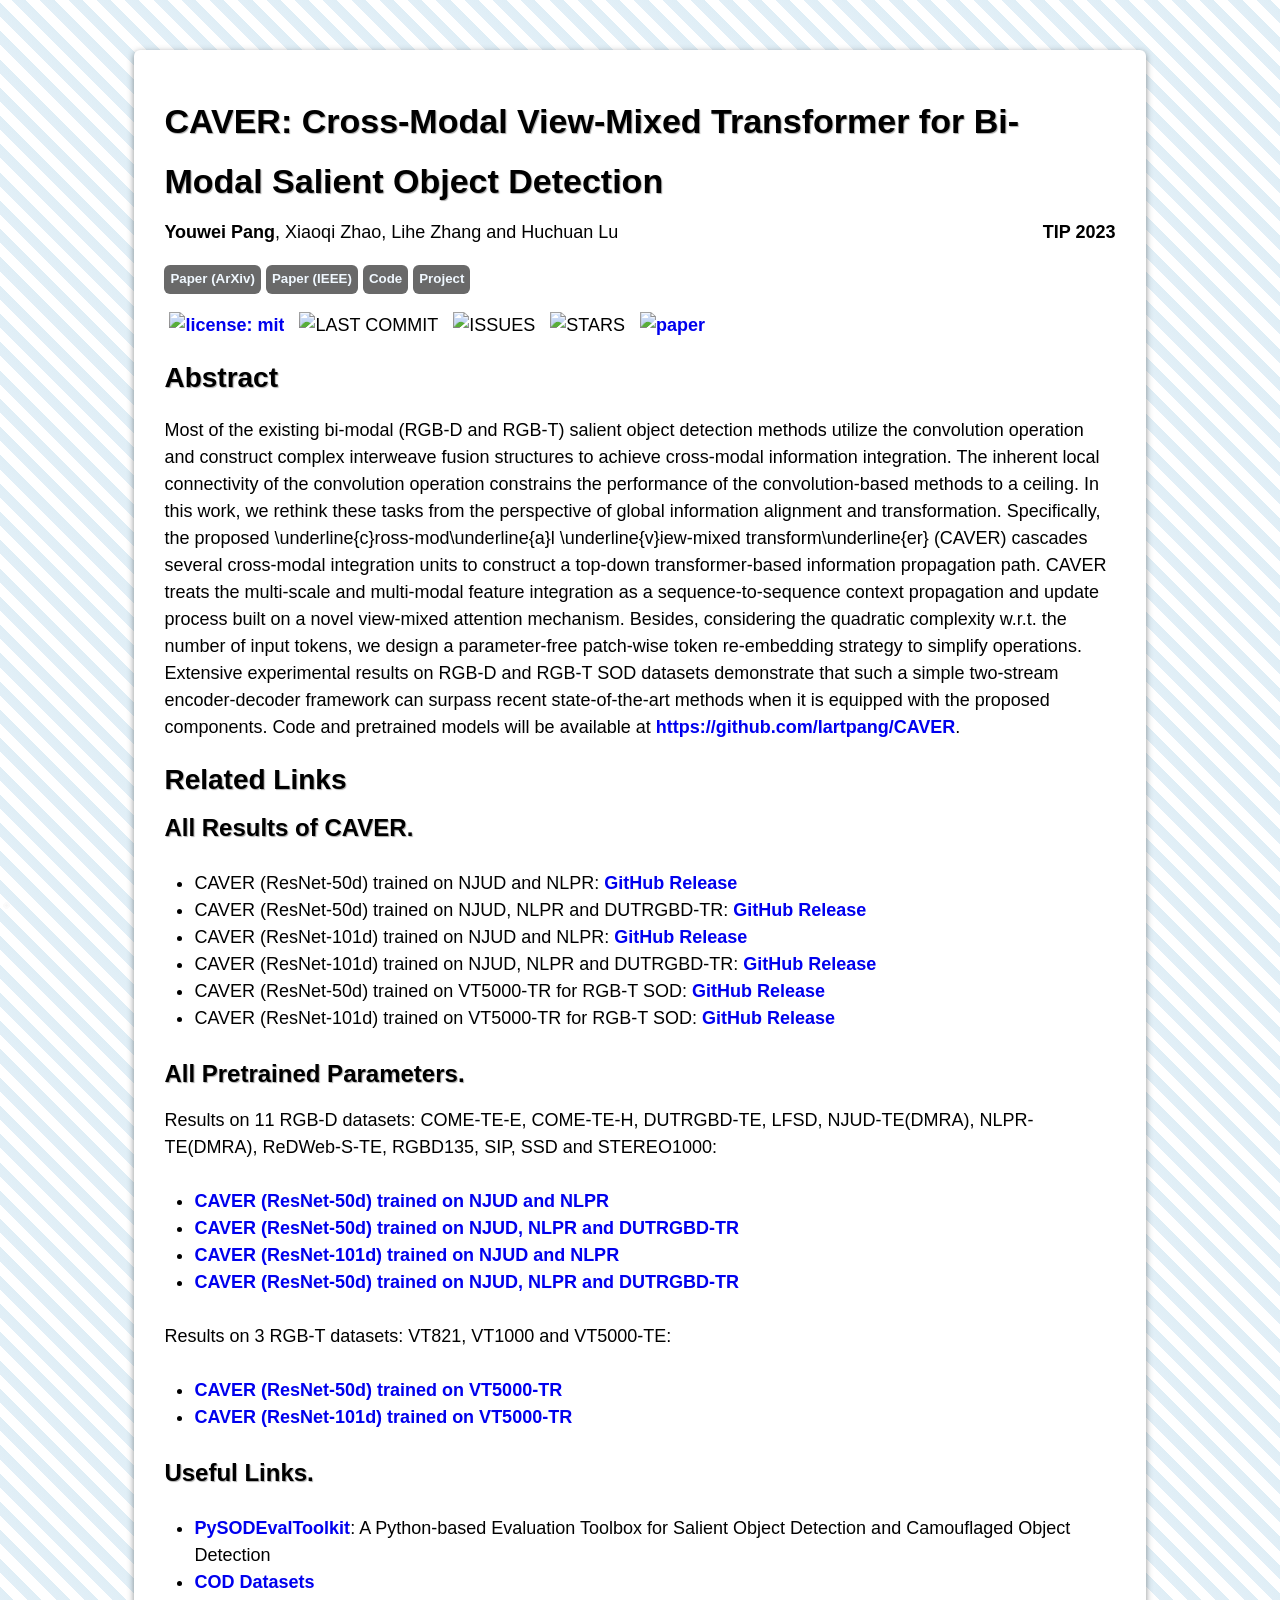
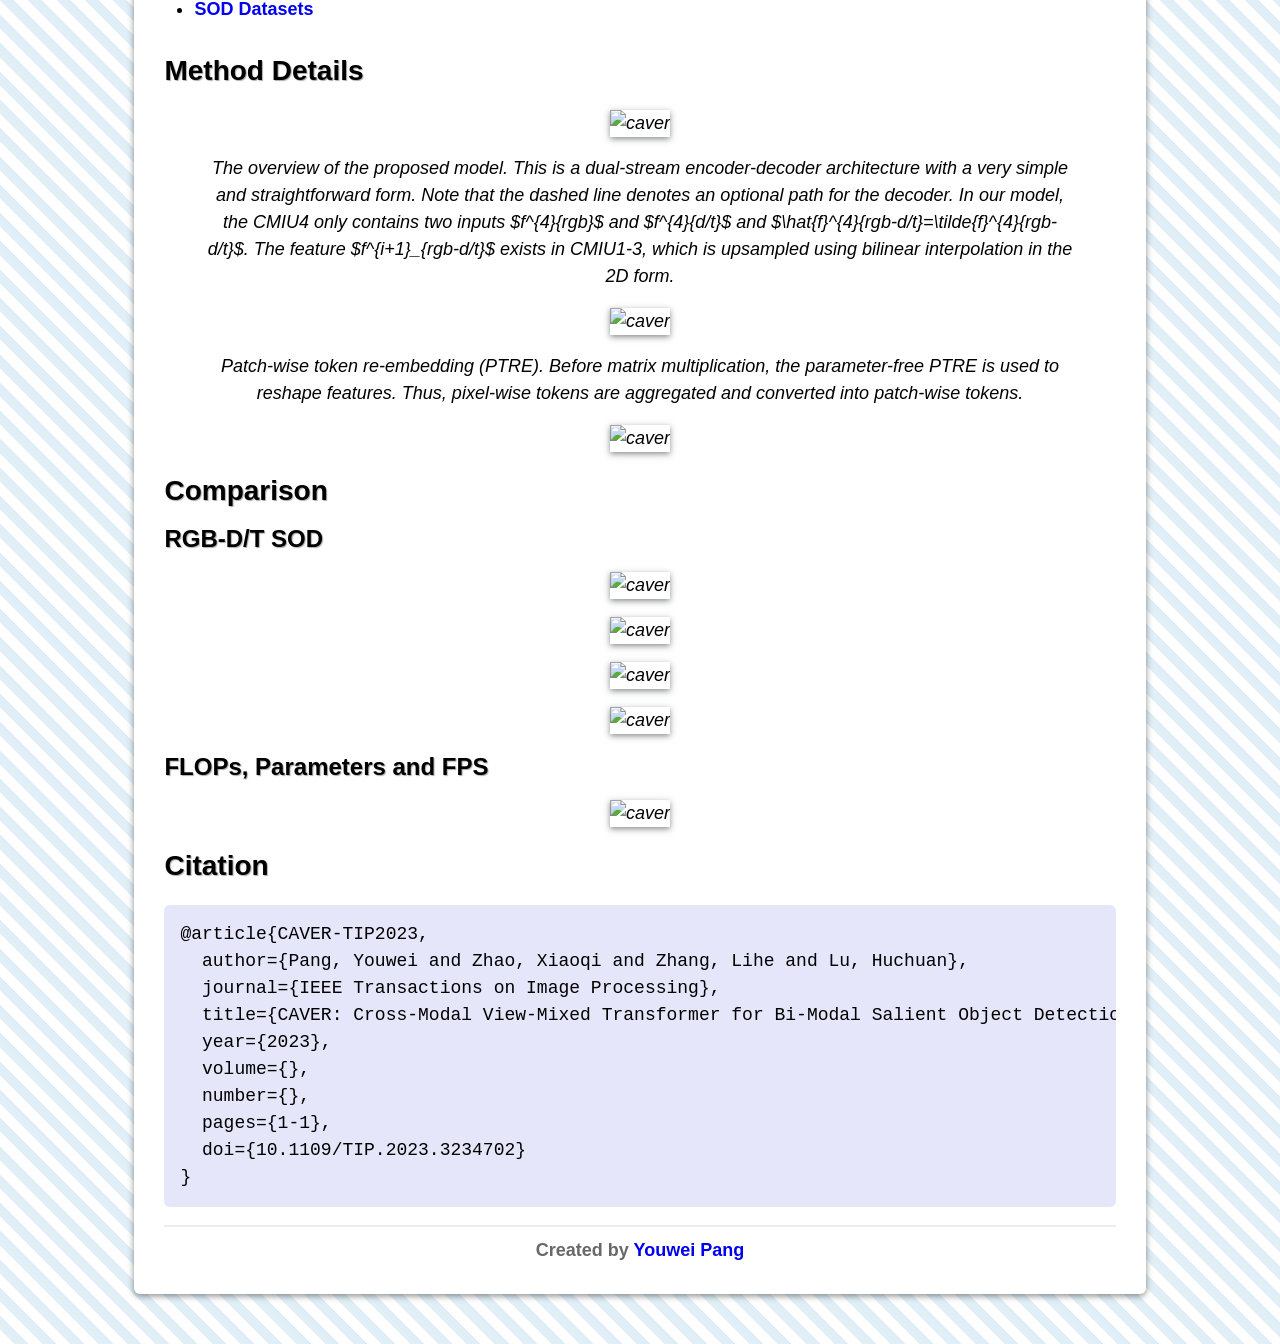
==== docs/caver.html @ b2c8efa7 "添加TIP论文CAVER的信息和页面。" ====
<!DOCTYPE html>
<html lang="en">

<head>
  <meta charset="utf-8">
  <meta http-equiv="X-UA-Compatible" content="IE=edge">
  <meta name="viewport" content="width=device-width, initial-scale=1">
  <meta name="description" content="Homepage">
  <meta name="keywords" content="Homepage">
  <meta name="author" content="Lart Pang">
  <title>Youwei Pang</title>

  <link rel="stylesheet" , type="text/css" href="/assets/css/homepage.css">
  <link rel="apple-touch-icon" href="/apple-touch-icon.png">
  <link rel="icon" href="/favicon.ico">
</head>

<body>
  <div id="main">
    <h1>CAVER: Cross-Modal View-Mixed Transformer for Bi-Modal Salient Object Detection</h1>

    <div id="article-header">
      <p class="paper-author">
        <strong>Youwei Pang</strong>, Xiaoqi Zhao, Lihe Zhang and Huchuan Lu
        <span class="paper-conf">TIP 2023</span>
      </p>

      <p class="paper-link">
        <a href="https://arxiv.org/abs/2112.02363" target="_blank">
          <button class="link-button"><span>Paper (ArXiv)</span></button>
        </a>
        <a href="https://ieeexplore.ieee.org/document/10015667" target="_blank">
          <button class="link-button"><span>Paper (IEEE)</span></button>
        </a>
        <a href="https://github.com/lartpang/CAVER" target="_blank">
          <button class="link-button"><span>Code</span></button>
        </a>
        <a href="/docs/caver.html" target="_blank">
          <button class="link-button"><span>Project</span></button>
        </a>

      <p>
        <a href="https://opensource.org/licenses/MIT" target="_blank"><img src="https://img.shields.io/badge/License-MIT-green.svg" alt="license: mit"></a>
        <img src="https://img.shields.io/github/last-commit/lartpang/CAVER?style=flat-square" alt="LAST COMMIT">
        <img src="https://img.shields.io/github/issues/lartpang/CAVER?style=flat-square" alt="ISSUES">
        <img src="https://img.shields.io/github/stars/lartpang/CAVER?style=flat-square" alt="STARS">
        <a href="https://arxiv.org/abs/2112.02363" target="_blank"><img src="https://img.shields.io/badge/Arxiv-Paper-red?style=flat-square" alt="paper"></a>
      </p>
      </p>

    </div>

    <div id="article-abstract">
      <h2>Abstract</h2>

      <p>
        Most of the existing bi-modal (RGB-D and RGB-T) salient object detection methods utilize the convolution operation and construct complex interweave fusion structures to achieve cross-modal information integration.
        The inherent local connectivity of the convolution operation constrains the performance of the convolution-based methods to a ceiling.
        In this work, we rethink these tasks from the perspective of global information alignment and transformation.
        Specifically, the proposed \underline{c}ross-mod\underline{a}l \underline{v}iew-mixed transform\underline{er} (CAVER) cascades several cross-modal integration units to construct a top-down transformer-based information propagation path.
        CAVER treats the multi-scale and multi-modal feature integration as a sequence-to-sequence context propagation and update process built on a novel view-mixed attention mechanism.
        Besides, considering the quadratic complexity w.r.t. the number of input tokens, we design a parameter-free patch-wise token re-embedding strategy to simplify operations.
        Extensive experimental results on RGB-D and RGB-T SOD datasets demonstrate that such a simple two-stream encoder-decoder framework can surpass recent state-of-the-art methods when it is equipped with the proposed components.
        Code and pretrained models will be available at <a href="https://github.com/lartpang/CAVER" target="_blank">https://github.com/lartpang/CAVER</a>.
      </p>
    </div>

    <div id="related-link">
      <h2>Related Links</h2>

      <h3>All Results of CAVER.</h3>

      <ul>
        <li>CAVER (ResNet-50d) trained on NJUD and NLPR:
          <a href="https://github.com/lartpang/CAVER/releases/download/rgbd-rgbt-models/caver-r50d-rgbd-njudnlpr.pt" target="_blank">GitHub Release</a>
        </li>
        <li>CAVER (ResNet-50d) trained on NJUD, NLPR and DUTRGBD-TR:
          <a href="https://github.com/lartpang/CAVER/releases/download/rgbd-rgbt-models/caver-r50d-rgbd-njudnlprdutrgbd.pt" target="_blank">GitHub Release</a>
        </li>
        <li>CAVER (ResNet-101d) trained on NJUD and NLPR:
          <a href="https://github.com/lartpang/CAVER/releases/download/rgbd-rgbt-models/caver-r101d-rgbd-njudnlpr.pt" target="_blank">GitHub Release</a>
        </li>
        <li>CAVER (ResNet-101d) trained on NJUD, NLPR and DUTRGBD-TR:
          <a href="https://github.com/lartpang/CAVER/releases/download/rgbd-rgbt-models/caver-r101d-rgbd-njudnlprdutrgbd.pt" target="_blank">GitHub Release</a>
        </li>
        <li>CAVER (ResNet-50d) trained on VT5000-TR for RGB-T SOD:
          <a href="https://github.com/lartpang/CAVER/releases/download/rgbd-rgbt-models/caver-r50d-rgbt.pt" target="_blank">GitHub Release</a>
        </li>
        <li>CAVER (ResNet-101d) trained on VT5000-TR for RGB-T SOD:
          <a href="https://github.com/lartpang/CAVER/releases/download/rgbd-rgbt-models/caver-r101d-rgbt.pt" target="_blank">GitHub Release</a>
        </li>
      </ul>

      <h3>All Pretrained Parameters.</h3>

      <p>Results on 11 RGB-D datasets: COME-TE-E, COME-TE-H, DUTRGBD-TE, LFSD, NJUD-TE(DMRA), NLPR-TE(DMRA), ReDWeb-S-TE, RGBD135, SIP, SSD and STEREO1000:</p>
      <ul>
        <li><a href="https://github.com/lartpang/CAVER/releases/download/rgbd-rgbt-results/rgbdsod-caver-r50d-njudnlpr.zip"">CAVER (ResNet-50d) trained on NJUD and NLPR</a></li>
        <li><a href=" https://github.com/lartpang/CAVER/releases/download/rgbd-rgbt-results/rgbdsod-caver-r50d-njudnlprdutrgbd.zip"">CAVER (ResNet-50d) trained on NJUD, NLPR and DUTRGBD-TR</a></li>
        <li><a href="https://github.com/lartpang/CAVER/releases/download/rgbd-rgbt-results/rgbdsod-caver-r101d-njudnlpr.zip"">CAVER (ResNet-101d) trained on NJUD and NLPR</a></li>
        <li><a href=" https://github.com/lartpang/CAVER/releases/download/rgbd-rgbt-results/rgbdsod-caver-r101d-njudnlprdutrgbd.zip"">CAVER (ResNet-50d) trained on NJUD, NLPR and DUTRGBD-TR</a></li>
      </ul>

      <p>Results on 3 RGB-T datasets: VT821, VT1000 and VT5000-TE:</p>
      <ul>
        <li><a href="https://github.com/lartpang/CAVER/releases/download/rgbd-rgbt-results/rgbtsod-caver-r50d.zip"">CAVER (ResNet-50d) trained on VT5000-TR</a></li>
        <li><a href=" https://github.com/lartpang/CAVER/releases/download/rgbd-rgbt-results/rgbtsod-caver-r101d.zip"">CAVER (ResNet-101d) trained on VT5000-TR</a></li>
      </ul>

      <h3>Useful Links.</h3>

      <ul>
        <li><a href="https://github.com/lartpang/PySODEvalToolkit" target="_blank">PySODEvalToolkit</a>: A Python-based Evaluation Toolbox for Salient Object Detection and Camouflaged Object Detection</li>
        <li><a href="https://github.com/lartpang/awesome-segmentation-saliency-dataset#camouflaged-object-detection-cod" target="_blank">COD Datasets</a></li>
        <li><a href="https://github.com/lartpang/awesome-segmentation-saliency-dataset#rgb-saliency" target="_blank">SOD Datasets</a></li>
      </ul>
    </div>

    <div class="details">
      <h2>Method Details</h2>

      <figure>
        <p><img src="https://github.com/lartpang/CAVER/blob/main/assets/net.jpg?raw=true" alt="caver"></p>
        <figcaption>
          The overview of the proposed model. This is a dual-stream encoder-decoder architecture with a very simple and straightforward form. Note that the dashed line denotes an optional path for the decoder. In our model, the CMIU4 only contains two inputs $f^{4}{rgb}$ and $f^{4}{d/t}$ and $\hat{f}^{4}{rgb-d/t}=\tilde{f}^{4}{rgb-d/t}$. The feature $f^{i+1}_{rgb-d/t}$ exists in CMIU1-3, which is upsampled using bilinear interpolation in the 2D form.
        </figcaption>

        <p><img src="https://github.com/lartpang/CAVER/blob/main/assets/ptre.jpg?raw=true" alt="caver"></p>
        <figcaption>
          Patch-wise token re-embedding (PTRE). Before matrix multiplication, the parameter-free PTRE is used to reshape features. Thus, pixel-wise tokens are aggregated and converted into patch-wise tokens.
        </figcaption>

        <p><img src="https://github.com/lartpang/CAVER/blob/main/assets/vma.jpg?raw=true" alt="caver"></p>
      </figure>

      <h2>Comparison</h2>

      <h3>RGB-D/T SOD</h3>
      <figure>
        <p><img src="https://github.com/lartpang/CAVER/blob/main/assets/rgbd-results-0.jpg?raw=true" alt="caver"></p>
        <p><img src="https://github.com/lartpang/CAVER/blob/main/assets/rgbd-results-1.jpg?raw=true" alt="caver"></p>
        <p><img src="https://github.com/lartpang/CAVER/blob/main/assets/rgbt-results.jpg?raw=true" alt="caver"></p>
        <p><img src="https://github.com/lartpang/CAVER/blob/main/assets/prfm.jpg?raw=true" alt="caver"></p>
      </figure>

      <h3>FLOPs, Parameters and FPS</h3>
      <figure>
        <p><img src="https://github.com/lartpang/CAVER/blob/main/assets/flops-params-fps.jpg?raw=true" alt="caver"></p>
      </figure>

    </div>

    <div id="citation">
      <h2>Citation</h2>

      <pre>@article{CAVER-TIP2023,
  author={Pang, Youwei and Zhao, Xiaoqi and Zhang, Lihe and Lu, Huchuan},
  journal={IEEE Transactions on Image Processing},
  title={CAVER: Cross-Modal View-Mixed Transformer for Bi-Modal Salient Object Detection},
  year={2023},
  volume={},
  number={},
  pages={1-1},
  doi={10.1109/TIP.2023.3234702}
}</pre>
    </div>

    <div id="footer">
      <p>
        Created by <a href="https://github.com/lartpang" target="_blank">Youwei Pang</a>
      </p>
    </div>
  </div>
</body>

</html>
---- assets/css/homepage.css ----
html {
    /* 替代盒模型 https://developer.mozilla.org/zh-CN/docs/Learn/CSS/Building_blocks/The_box_model#%E6%9B%BF%E4%BB%A3%EF%BC%88ie%EF%BC%89%E7%9B%92%E6%A8%A1%E5%9E%8B */
    box-sizing: border-box;
}

*,
*::before,
*::after {
    box-sizing: inherit;
}

body {
    color: #000000;
    background-color: #e6e6e6;
    /*repeating-linear-gradient(渐变角度, 颜色 起点位置, 颜色 起止位置......)*/
    background: repeating-linear-gradient(45deg, #fff 0, #fff 10px, rgb(226, 239, 247) 0, rgb(223, 238, 246) 20px);
    font-family: -apple-system, BlinkMacSystemFont, 'Microsoft YaHei', sans-serif;
    font-size: 18px;
    line-height: 1.5em;
    -webkit-font-smoothing: antialiased;
}

#main {
    /* 上边 | 右边 | 下边 | 左边 */
    width: 80%;
    min-width: 600px;
    margin: 50px auto 50px auto;
    padding: 30px 30px 30px 30px;
    color: #000000;
    background-color: #ffffff;
    border-radius: 6px;
    box-shadow: 0 2px 6px rgba(59, 64, 66, 0.603);
}

/* flex: https://www.w3docs.com/snippets/css/how-to-vertically-align-text-next-to-an-image.html#:~:text=Add%20CSS%201%20Put%20the%20display%20property%20and,initial%20main%20size%20of%20your%20image.%20More%20items */
#header {
    display: flex;
    align-items: center;
    justify-content: space-between;
}

#header #avatar {
    height: 320px;
    margin: 0 5px 5px 0 !important;
}

#header #introduction {
    width: 100%;
    /* 上边 | 右边 | 下边 | 左边 */
    margin: 0 0 5px 5px !important;
    /* 上下 左右 */
    padding: 0 20px;
    background-color: whitesmoke;
    border-radius: 6px;
    box-shadow: 0 2px 6px rgba(59, 64, 66, 0.603);
}

h1,
h2,
h3,
h4 {
    font-weight: bold;
    text-shadow: 1px 1px 1px #aaaaaa;
    margin: 12px 0 6px 0 !important;
}

h1 {
    font-size: 34px;
    line-height: 1.75em;
}

h2 {
    font-size: 28px;
    line-height: 1.5em;
}

h3 {
    font-size: 24px;
    line-height: 1.25em;
}

#footer p {
    font-weight: bold;
    text-align: center;
    color: #686868;
    border-top: 2px solid #ededed;
    padding: 10px 0 0 0;
    margin: 10px 0 0 0;
}

ul {
    display: block;
    list-style-type: disc;
    margin-block-start: 1.5em;
    margin-block-end: 1.5em;
    margin-inline-start: 0px;
    margin-inline-end: 0px;
    padding-inline-start: 30px;
}

a {
    font-weight: bold;
    text-decoration-line: none;
}

.link-button {
    color: aliceblue;
    background-color: dimgray;
    border: none;
    border-radius: 6px;
    cursor: pointer;
    line-height: 2em;
    margin: 0 0 0 0;
    /* button 默认不会继承外部的字体，这里手动指定下 */
    font-family: inherit;
}

.link-button::before,
.link-button::after {
    content: '';
    position: absolute;
    width: 1px;
    height: 1px;
    box-shadow:
        -1px -1px 20px 0px rgba(255, 255, 255, 1),
        -4px -4px 5px 0px rgba(255, 255, 255, 1),
        10px 10px 20px 0px rgba(0, 0, 0, .4),
        6px 6px 5px 0px rgba(0, 0, 0, .3);
    transition: all 0.8s ease;
    padding: 0;
}

.link-button::before {
    top: 0;
    right: 0;
}

.link-button::after {
    bottom: 0;
    left: 0;
}

.link-button:hover {
    color: black;
    background: transparent;
}

.link-button:hover::before,
.link-button:hover::after {
    height: 100%;
}

.link-button span {
    width: 100%;
    height: 100%;
    position: relative;
    display: block;
    font-weight: bold;
}

.link-button span::before,
.link-button span::after {
    position: absolute;
    content: '';
    height: 1px;
    width: 0px;
    box-shadow:
        -1px -1px 20px 0px rgba(255, 255, 255, 1),
        -4px -4px 5px 0px rgba(255, 255, 255, 1),
        10px 10px 20px 0px rgba(0, 0, 0, .4),
        6px 6px 5px 0px rgba(0, 0, 0, .3);
    transition: all 0.8s ease;
}

.link-button span::before {
    top: 0;
    left: 0;
}

.link-button span::after {
    bottom: 0;
    right: 0;
}

.link-button span:hover::before,
.link-button span:hover::after {
    width: 100%;
    font-weight: bold;
}

/*
- https://chinese.freecodecamp.org/news/html-center-image-css-align-img-center-example/
- https://www.w3.org/Style/Examples/007/figures.en.html
*/
figure {
    text-align: center;
    font-style: italic;
    text-indent: 0;
}

figure img {
    box-shadow: 0 2px 6px rgba(59, 64, 66, 0.603);
}

img {
    max-width: 100%;
    margin: 0px 5px 0px 5px !important;
}

.paper-title {
    font-size: 20px;
    font-weight: bold;
    margin: 8px 0 0 0 !important;
}

.paper-author {
    margin: 8px 0 0 0 !important;
}

.paper-oral {
    color: deeppink;
}

.paper-conf {
    font-weight: bold;
    float: right;
    _position: relative;
}

pre {
    padding: 16px;
    overflow: auto;
    background-color: lavender;
    border-radius: 6px;
}

table,
th,
td {
    border: 1px solid black;
}

table {
    word-wrap: break-word;
    box-sizing: border-box;
    border-spacing: 0;
    border-collapse: collapse;
    margin-top: 4px 4px 4px 4px;
    border-collapse: collapse;
    width: 100%;
}

th {
    text-align: center;
    vertical-align: middle;
    background-color: gainsboro;
}

td {
    padding: 5px 5px 5px 5px;
    text-align: center;
    vertical-align: middle;
}
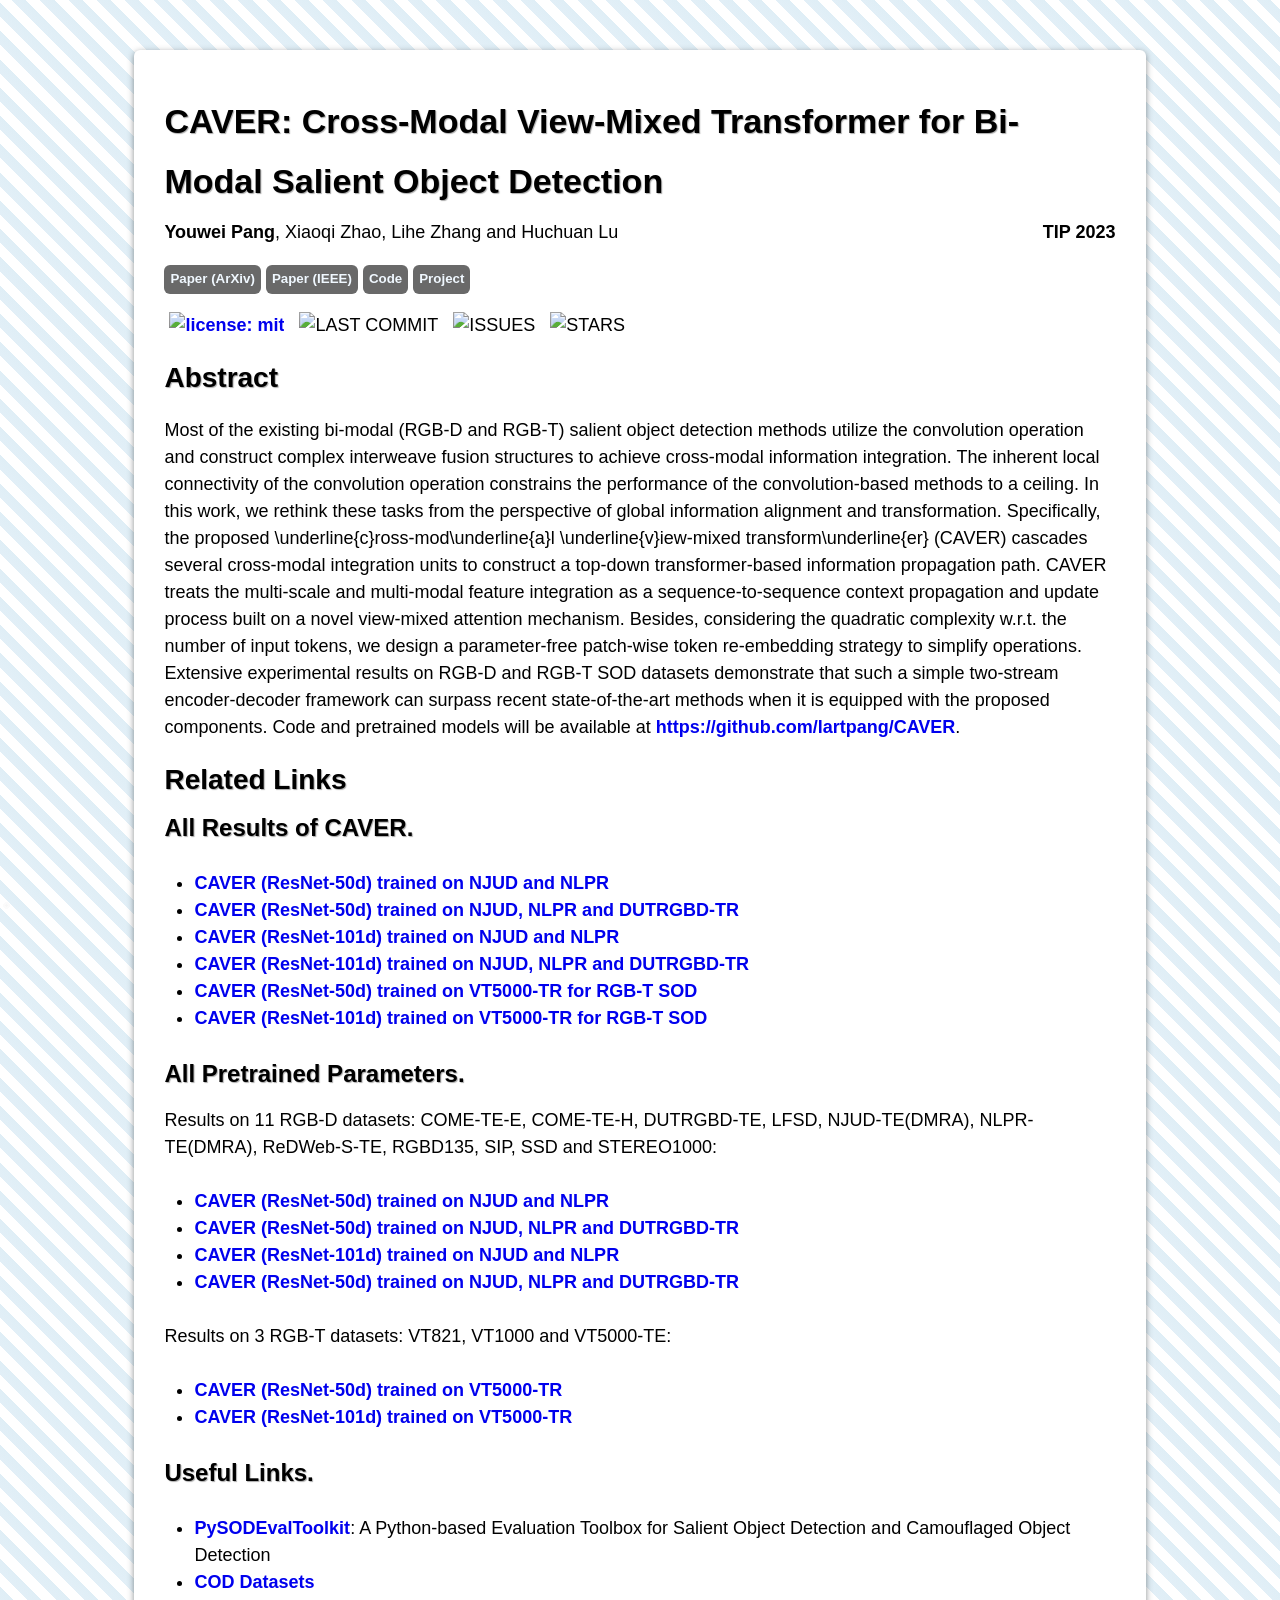
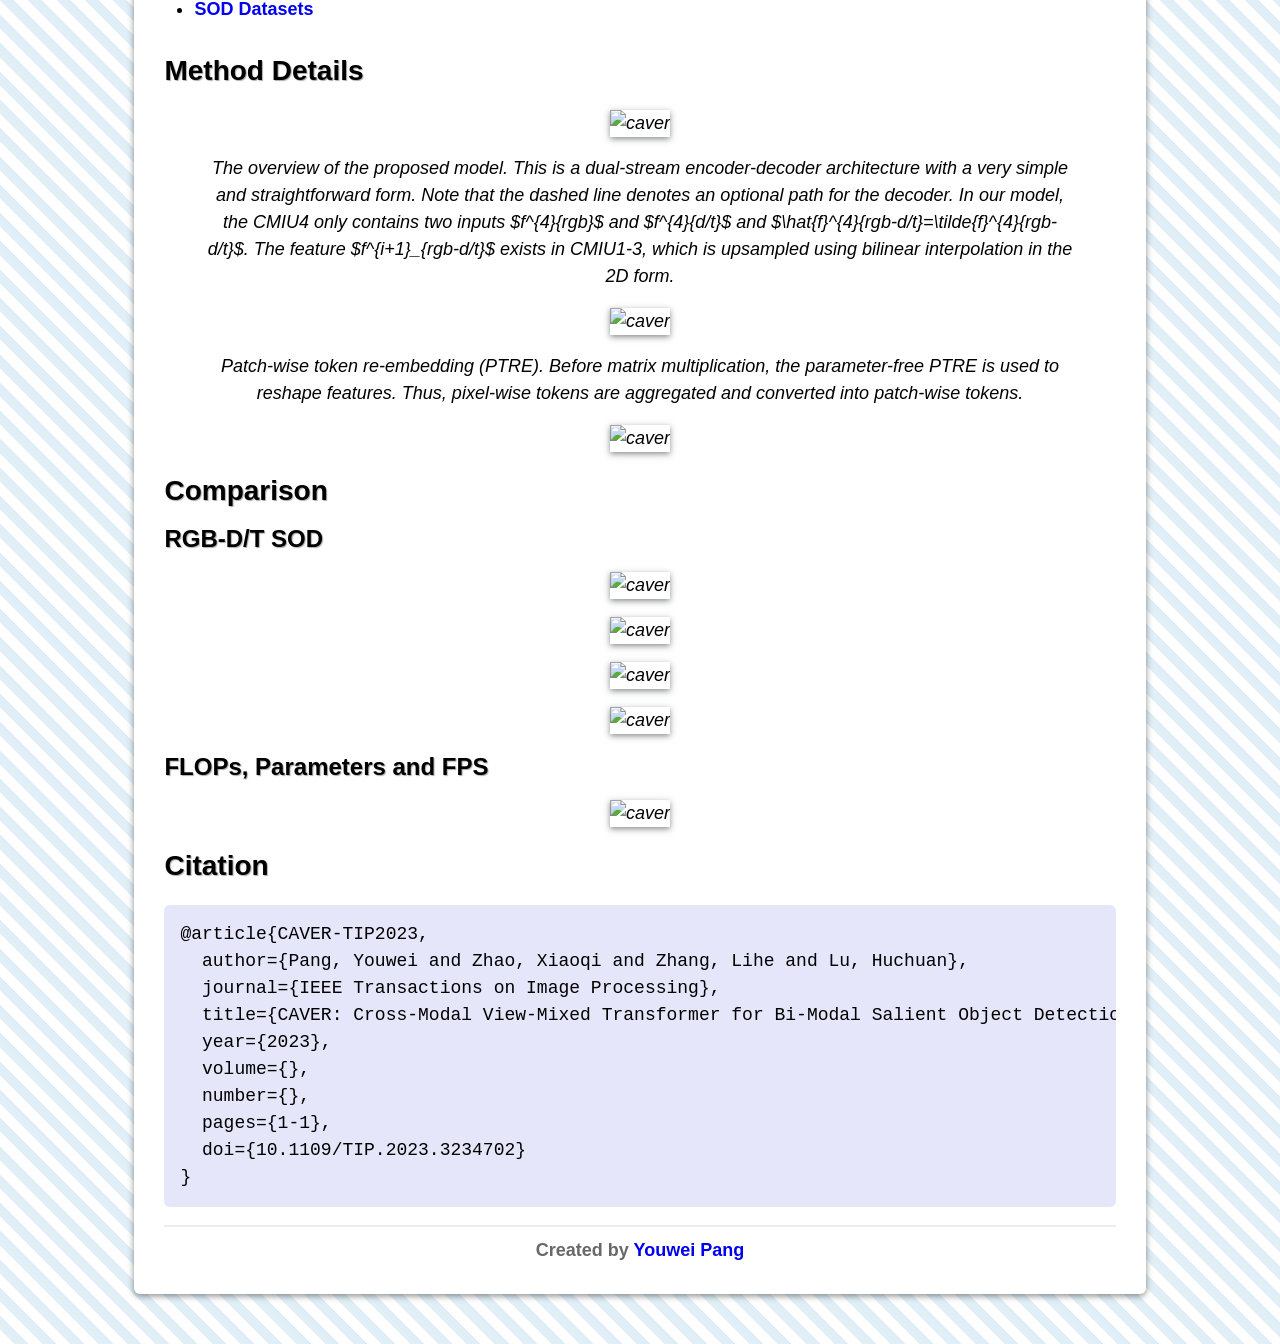
==== commit 4944b0e1: "更新CAVER的项目页面。" ====
--- a/docs/caver.html
+++ b/docs/caver.html
@@ -44,7 +44,6 @@
         <img src="https://img.shields.io/github/last-commit/lartpang/CAVER?style=flat-square" alt="LAST COMMIT">
         <img src="https://img.shields.io/github/issues/lartpang/CAVER?style=flat-square" alt="ISSUES">
         <img src="https://img.shields.io/github/stars/lartpang/CAVER?style=flat-square" alt="STARS">
-        <a href="https://arxiv.org/abs/2112.02363" target="_blank"><img src="https://img.shields.io/badge/Arxiv-Paper-red?style=flat-square" alt="paper"></a>
       </p>
       </p>
 
@@ -71,24 +70,12 @@
       <h3>All Results of CAVER.</h3>
 
       <ul>
-        <li>CAVER (ResNet-50d) trained on NJUD and NLPR:
-          <a href="https://github.com/lartpang/CAVER/releases/download/rgbd-rgbt-models/caver-r50d-rgbd-njudnlpr.pt" target="_blank">GitHub Release</a>
-        </li>
-        <li>CAVER (ResNet-50d) trained on NJUD, NLPR and DUTRGBD-TR:
-          <a href="https://github.com/lartpang/CAVER/releases/download/rgbd-rgbt-models/caver-r50d-rgbd-njudnlprdutrgbd.pt" target="_blank">GitHub Release</a>
-        </li>
-        <li>CAVER (ResNet-101d) trained on NJUD and NLPR:
-          <a href="https://github.com/lartpang/CAVER/releases/download/rgbd-rgbt-models/caver-r101d-rgbd-njudnlpr.pt" target="_blank">GitHub Release</a>
-        </li>
-        <li>CAVER (ResNet-101d) trained on NJUD, NLPR and DUTRGBD-TR:
-          <a href="https://github.com/lartpang/CAVER/releases/download/rgbd-rgbt-models/caver-r101d-rgbd-njudnlprdutrgbd.pt" target="_blank">GitHub Release</a>
-        </li>
-        <li>CAVER (ResNet-50d) trained on VT5000-TR for RGB-T SOD:
-          <a href="https://github.com/lartpang/CAVER/releases/download/rgbd-rgbt-models/caver-r50d-rgbt.pt" target="_blank">GitHub Release</a>
-        </li>
-        <li>CAVER (ResNet-101d) trained on VT5000-TR for RGB-T SOD:
-          <a href="https://github.com/lartpang/CAVER/releases/download/rgbd-rgbt-models/caver-r101d-rgbt.pt" target="_blank">GitHub Release</a>
-        </li>
+        <li><a href="https://github.com/lartpang/CAVER/releases/download/rgbd-rgbt-models/caver-r50d-rgbd-njudnlpr.pt" target="_blank">CAVER (ResNet-50d) trained on NJUD and NLPR</a></li>
+        <li><a href="https://github.com/lartpang/CAVER/releases/download/rgbd-rgbt-models/caver-r50d-rgbd-njudnlprdutrgbd.pt" target="_blank">CAVER (ResNet-50d) trained on NJUD, NLPR and DUTRGBD-TR</a></li>
+        <li><a href="https://github.com/lartpang/CAVER/releases/download/rgbd-rgbt-models/caver-r101d-rgbd-njudnlpr.pt" target="_blank">CAVER (ResNet-101d) trained on NJUD and NLPR</a></li>
+        <li><a href="https://github.com/lartpang/CAVER/releases/download/rgbd-rgbt-models/caver-r101d-rgbd-njudnlprdutrgbd.pt" target="_blank">CAVER (ResNet-101d) trained on NJUD, NLPR and DUTRGBD-TR</a></li>
+        <li><a href="https://github.com/lartpang/CAVER/releases/download/rgbd-rgbt-models/caver-r50d-rgbt.pt" target="_blank">CAVER (ResNet-50d) trained on VT5000-TR for RGB-T SOD</a></li>
+        <li><a href="https://github.com/lartpang/CAVER/releases/download/rgbd-rgbt-models/caver-r101d-rgbt.pt" target="_blank">CAVER (ResNet-101d) trained on VT5000-TR for RGB-T SOD</a></li>
       </ul>
 
       <h3>All Pretrained Parameters.</h3>
@@ -125,7 +112,7 @@
           The overview of the proposed model. This is a dual-stream encoder-decoder architecture with a very simple and straightforward form. Note that the dashed line denotes an optional path for the decoder. In our model, the CMIU4 only contains two inputs $f^{4}{rgb}$ and $f^{4}{d/t}$ and $\hat{f}^{4}{rgb-d/t}=\tilde{f}^{4}{rgb-d/t}$. The feature $f^{i+1}_{rgb-d/t}$ exists in CMIU1-3, which is upsampled using bilinear interpolation in the 2D form.
         </figcaption>
 
-        <p><img src="https://github.com/lartpang/CAVER/blob/main/assets/ptre.jpg?raw=true" alt="caver"></p>
+        <p><img src="https://github.com/lartpang/CAVER/blob/main/assets/ptre.jpg?raw=true" alt="caver" width="50%"></p>
         <figcaption>
           Patch-wise token re-embedding (PTRE). Before matrix multiplication, the parameter-free PTRE is used to reshape features. Thus, pixel-wise tokens are aggregated and converted into patch-wise tokens.
         </figcaption>
@@ -139,13 +126,13 @@
       <figure>
         <p><img src="https://github.com/lartpang/CAVER/blob/main/assets/rgbd-results-0.jpg?raw=true" alt="caver"></p>
         <p><img src="https://github.com/lartpang/CAVER/blob/main/assets/rgbd-results-1.jpg?raw=true" alt="caver"></p>
-        <p><img src="https://github.com/lartpang/CAVER/blob/main/assets/rgbt-results.jpg?raw=true" alt="caver"></p>
+        <p><img src="https://github.com/lartpang/CAVER/blob/main/assets/rgbt-results.jpg?raw=true" alt="caver" width="50%"></p>
         <p><img src="https://github.com/lartpang/CAVER/blob/main/assets/prfm.jpg?raw=true" alt="caver"></p>
       </figure>
 
       <h3>FLOPs, Parameters and FPS</h3>
       <figure>
-        <p><img src="https://github.com/lartpang/CAVER/blob/main/assets/flops-params-fps.jpg?raw=true" alt="caver"></p>
+        <p><img src="https://github.com/lartpang/CAVER/blob/main/assets/flops-params-fps.jpg?raw=true" alt="caver" width="50%"></p>
       </figure>
 
     </div>
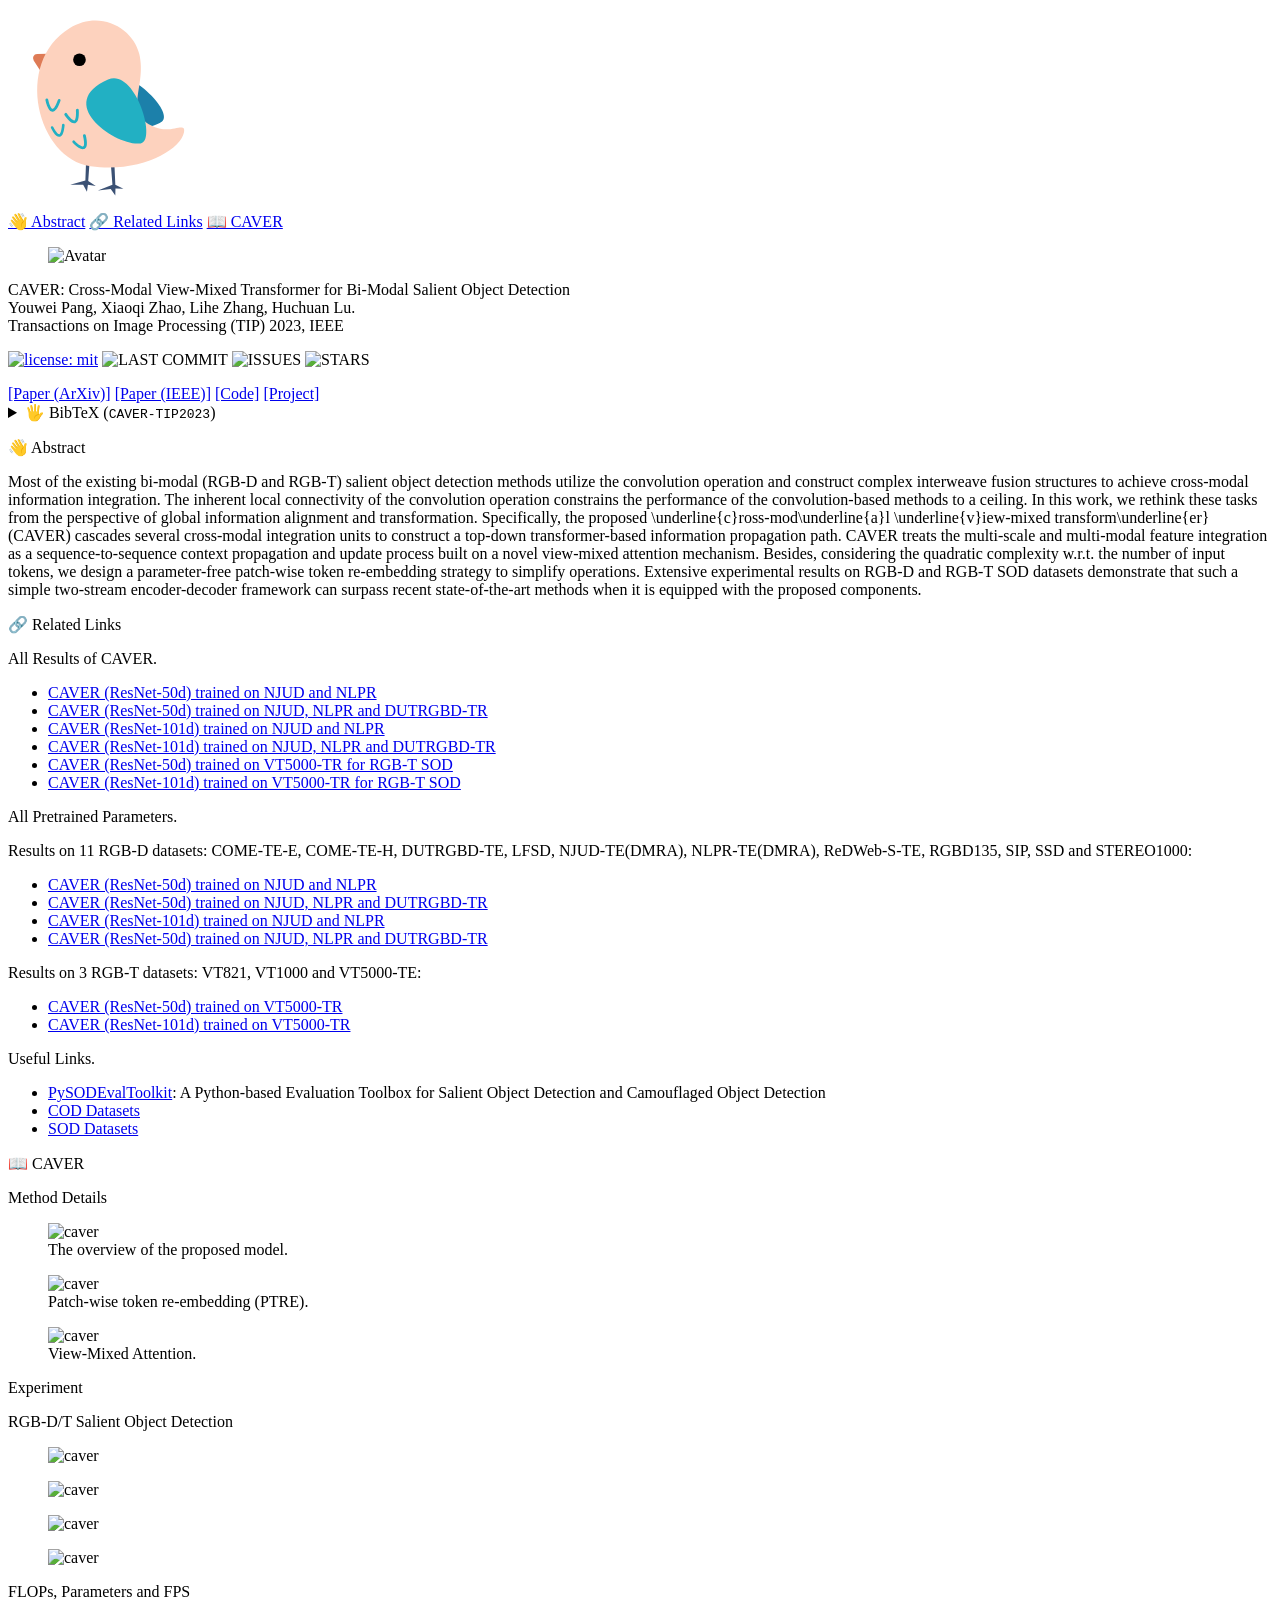
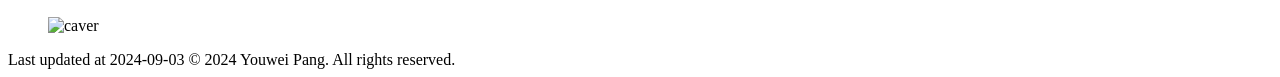
==== commit 4b7462c7: "Update Styles." ====
--- a/docs/caver.html
+++ b/docs/caver.html
@@ -2,145 +2,96 @@
 <html lang="en">
 
 <head>
-  <meta charset="utf-8">
-  <meta http-equiv="X-UA-Compatible" content="IE=edge">
-  <meta name="viewport" content="width=device-width, initial-scale=1">
-  <meta name="description" content="Homepage">
-  <meta name="keywords" content="Homepage">
-  <meta name="author" content="Lart Pang">
-  <title>Youwei Pang</title>
-
-  <link rel="stylesheet" , type="text/css" href="/assets/css/homepage.css">
-  <link rel="apple-touch-icon" href="/apple-touch-icon.png">
-  <link rel="icon" href="/favicon.ico">
+  <meta charset="utf-8" />
+  <meta http-equiv="X-UA-Compatible" content="IE=edge" />
+  <meta name="viewport" content="width=device-width, initial-scale=1" />
+  <meta name="description" content="Homepage" />
+  <meta name="keywords" content="Homepage" />
+  <meta name="author" content="Lart Pang" />
+  <title>CAVER-TIP2023</title>
+
+  <link rel="stylesheet" href="https://cdn.jsdelivr.net/npm/bulma@1.0.1/css/bulma.min.css">
+  <link rel="apple-touch-icon" href="apple-touch-icon.png" />
+  <link rel="icon" href="favicon.ico" />
+  <style>
+    body {
+      font-family: Georgia, serif;
+    }
+  </style>
 </head>
 
 <body>
-  <div id="main">
-    <h1>CAVER: Cross-Modal View-Mixed Transformer for Bi-Modal Salient Object Detection</h1>
-
-    <div id="article-header">
-      <p class="paper-author">
-        <strong>Youwei Pang</strong>, Xiaoqi Zhao, Lihe Zhang and Huchuan Lu
-        <span class="paper-conf">TIP 2023</span>
-      </p>
-
-      <p class="paper-link">
-        <a href="https://arxiv.org/abs/2112.02363" target="_blank">
-          <button class="link-button"><span>Paper (ArXiv)</span></button>
-        </a>
-        <a href="https://ieeexplore.ieee.org/document/10015667" target="_blank">
-          <button class="link-button"><span>Paper (IEEE)</span></button>
-        </a>
-        <a href="https://github.com/lartpang/CAVER" target="_blank">
-          <button class="link-button"><span>Code</span></button>
-        </a>
-        <a href="/docs/caver.html" target="_blank">
-          <button class="link-button"><span>Project</span></button>
-        </a>
-
-      <p>
-        <a href="https://opensource.org/licenses/MIT" target="_blank"><img src="https://img.shields.io/badge/License-MIT-green.svg" alt="license: mit"></a>
-        <img src="https://img.shields.io/github/last-commit/lartpang/CAVER?style=flat-square" alt="LAST COMMIT">
-        <img src="https://img.shields.io/github/issues/lartpang/CAVER?style=flat-square" alt="ISSUES">
-        <img src="https://img.shields.io/github/stars/lartpang/CAVER?style=flat-square" alt="STARS">
-      </p>
-      </p>
-
+  <nav class="navbar is-white" role="navigation" aria-label="main navigation">
+    <div class="navbar-brand">
+      <a class="navbar-item" href="https://lartpang.github.io">
+        <svg t="1723627295537" class="icon" viewBox="0 0 1024 1024" version="1.1" xmlns="http://www.w3.org/2000/svg" p-id="13432" width="200" height="200">
+          <path d="M484.32 375.24C575.25 255.5 857.87 527.6 788.67 581.07c-94.76 73.21-491.01 39.99-304.35-205.83z" fill="#1C80AA" p-id="13433"></path>
+          <path d="M401.03 749.89l-4.85 133.8-77.69 21.37h66.36l19.42 35.27 4.86-35.27 40.46 6.14-38.84-25.89 8.09-114.91-17.81-20.51zM524.36 771.23l10.48 133.48-74.73 30.11 65.92-7.59 23.33 32.82 0.79-35.6 40.89 1.48-41.54-21.28-5.11-115.08-20.03-18.34z" fill="#3B5174" p-id="13434"></path>
+          <path d="M224.73 264.77l-24 50.19a21.7 21.7 0 0 1-37.73 2.5l-31.57-48.27a21.7 21.7 0 0 1 17.41-33.57l55.61-1.92a21.7 21.7 0 0 1 20.28 31.07z" fill="#DE7B56" p-id="13435"></path>
+          <path d="M900.53 638.76c-18.3 86.91-221.86 208.13-478 171.54C150.46 771.44 26 281.88 315 103.56c161.25-99.49 326.71 5 356.8 130.37C713 405.47 583.15 534.58 749.57 609c86.91 38.91 164.43-34.33 150.96 29.76z" fill="#FDD2BE" p-id="13436"></path>
+          <path d="M365.86 264.78m-32.45 0a32.45 32.45 0 1 0 64.9 0 32.45 32.45 0 1 0-64.9 0Z" fill="" p-id="13437"></path>
+          <path d="M512.24 366c137.48-60.86 253.34 314 166.92 327.31C560.81 711.56 230 490.92 512.24 366zM223.3 530c-9.34-2.6-17.2-12.8-23.94-31a195 195 0 0 1-7.64-27 7.28 7.28 0 0 1 14.3-2.79c4.79 24.5 15 46.44 21.91 46.93 1.12 0.08 11.43-0.5 27.23-45.51a7.28 7.28 0 1 1 13.74 4.82c-13.61 38.77-27 56.31-42 55.22a18.18 18.18 0 0 1-3.6-0.67zM340.8 590.36c-9.63 1.14-20.77-5.32-33.92-19.63a195 195 0 0 1-17.32-22.11 7.28 7.28 0 0 1 12.17-8c13.73 20.85 31.53 37.27 38.07 35.12 1.07-0.35 10.38-4.8 7.93-52.44a7.28 7.28 0 1 1 14.55-0.75c2.11 41-3.59 62.33-17.95 67a18.18 18.18 0 0 1-3.53 0.81zM261.5 659.71c-9-0.19-18.35-7.55-28.56-22.35a180.41 180.41 0 0 1-13-22.49 6.74 6.74 0 0 1 12.18-5.77c9.9 20.88 24.1 38.21 30.37 37.08 1-0.18 10.13-3.07 14-47a6.74 6.74 0 1 1 13.43 1.18c-3.34 37.87-11.31 56.66-25.07 59.12a16.82 16.82 0 0 1-3.35 0.23zM389.28 722.29c-9.26 2.85-21.38-1.51-36.89-13.22a195 195 0 0 1-21-18.64 7.28 7.28 0 0 1 10.53-10.06c17.25 18.05 37.7 31 43.75 27.71 1-0.54 9.35-6.59-1.61-53a7.28 7.28 0 1 1 14.17-3.35c9.44 40 7.65 62-5.63 69.16a18.18 18.18 0 0 1-3.32 1.4z" fill="#22B0C3" p-id="13438"></path>
+        </svg>
+      </a>
+
+      <a role="button" class="navbar-burger" aria-label="menu" aria-expanded="false" data-target="navbar_">
+        <span aria-hidden="true"></span>
+        <span aria-hidden="true"></span>
+        <span aria-hidden="true"></span>
+      </a>
     </div>
 
-    <div id="article-abstract">
-      <h2>Abstract</h2>
-
-      <p>
-        Most of the existing bi-modal (RGB-D and RGB-T) salient object detection methods utilize the convolution operation and construct complex interweave fusion structures to achieve cross-modal information integration.
-        The inherent local connectivity of the convolution operation constrains the performance of the convolution-based methods to a ceiling.
-        In this work, we rethink these tasks from the perspective of global information alignment and transformation.
-        Specifically, the proposed \underline{c}ross-mod\underline{a}l \underline{v}iew-mixed transform\underline{er} (CAVER) cascades several cross-modal integration units to construct a top-down transformer-based information propagation path.
-        CAVER treats the multi-scale and multi-modal feature integration as a sequence-to-sequence context propagation and update process built on a novel view-mixed attention mechanism.
-        Besides, considering the quadratic complexity w.r.t. the number of input tokens, we design a parameter-free patch-wise token re-embedding strategy to simplify operations.
-        Extensive experimental results on RGB-D and RGB-T SOD datasets demonstrate that such a simple two-stream encoder-decoder framework can surpass recent state-of-the-art methods when it is equipped with the proposed components.
-        Code and pretrained models will be available at <a href="https://github.com/lartpang/CAVER" target="_blank">https://github.com/lartpang/CAVER</a>.
-      </p>
+    <div id="navbar_" class="navbar-menu">
+      <div class="navbar-start">
+        <a class="navbar-item" href="#abstract">👋 Abstract</a>
+        <a class="navbar-item" href="#links">🔗 Related Links</a>
+        <a class="navbar-item" href="#method">📖 CAVER</a>
+      </div>
+
     </div>
-
-    <div id="related-link">
-      <h2>Related Links</h2>
-
-      <h3>All Results of CAVER.</h3>
-
-      <ul>
-        <li><a href="https://github.com/lartpang/CAVER/releases/download/rgbd-rgbt-models/caver-r50d-rgbd-njudnlpr.pt" target="_blank">CAVER (ResNet-50d) trained on NJUD and NLPR</a></li>
-        <li><a href="https://github.com/lartpang/CAVER/releases/download/rgbd-rgbt-models/caver-r50d-rgbd-njudnlprdutrgbd.pt" target="_blank">CAVER (ResNet-50d) trained on NJUD, NLPR and DUTRGBD-TR</a></li>
-        <li><a href="https://github.com/lartpang/CAVER/releases/download/rgbd-rgbt-models/caver-r101d-rgbd-njudnlpr.pt" target="_blank">CAVER (ResNet-101d) trained on NJUD and NLPR</a></li>
-        <li><a href="https://github.com/lartpang/CAVER/releases/download/rgbd-rgbt-models/caver-r101d-rgbd-njudnlprdutrgbd.pt" target="_blank">CAVER (ResNet-101d) trained on NJUD, NLPR and DUTRGBD-TR</a></li>
-        <li><a href="https://github.com/lartpang/CAVER/releases/download/rgbd-rgbt-models/caver-r50d-rgbt.pt" target="_blank">CAVER (ResNet-50d) trained on VT5000-TR for RGB-T SOD</a></li>
-        <li><a href="https://github.com/lartpang/CAVER/releases/download/rgbd-rgbt-models/caver-r101d-rgbt.pt" target="_blank">CAVER (ResNet-101d) trained on VT5000-TR for RGB-T SOD</a></li>
-      </ul>
-
-      <h3>All Pretrained Parameters.</h3>
-
-      <p>Results on 11 RGB-D datasets: COME-TE-E, COME-TE-H, DUTRGBD-TE, LFSD, NJUD-TE(DMRA), NLPR-TE(DMRA), ReDWeb-S-TE, RGBD135, SIP, SSD and STEREO1000:</p>
-      <ul>
-        <li><a href="https://github.com/lartpang/CAVER/releases/download/rgbd-rgbt-results/rgbdsod-caver-r50d-njudnlpr.zip"">CAVER (ResNet-50d) trained on NJUD and NLPR</a></li>
-        <li><a href=" https://github.com/lartpang/CAVER/releases/download/rgbd-rgbt-results/rgbdsod-caver-r50d-njudnlprdutrgbd.zip"">CAVER (ResNet-50d) trained on NJUD, NLPR and DUTRGBD-TR</a></li>
-        <li><a href="https://github.com/lartpang/CAVER/releases/download/rgbd-rgbt-results/rgbdsod-caver-r101d-njudnlpr.zip"">CAVER (ResNet-101d) trained on NJUD and NLPR</a></li>
-        <li><a href=" https://github.com/lartpang/CAVER/releases/download/rgbd-rgbt-results/rgbdsod-caver-r101d-njudnlprdutrgbd.zip"">CAVER (ResNet-50d) trained on NJUD, NLPR and DUTRGBD-TR</a></li>
-      </ul>
-
-      <p>Results on 3 RGB-T datasets: VT821, VT1000 and VT5000-TE:</p>
-      <ul>
-        <li><a href="https://github.com/lartpang/CAVER/releases/download/rgbd-rgbt-results/rgbtsod-caver-r50d.zip"">CAVER (ResNet-50d) trained on VT5000-TR</a></li>
-        <li><a href=" https://github.com/lartpang/CAVER/releases/download/rgbd-rgbt-results/rgbtsod-caver-r101d.zip"">CAVER (ResNet-101d) trained on VT5000-TR</a></li>
-      </ul>
-
-      <h3>Useful Links.</h3>
-
-      <ul>
-        <li><a href="https://github.com/lartpang/PySODEvalToolkit" target="_blank">PySODEvalToolkit</a>: A Python-based Evaluation Toolbox for Salient Object Detection and Camouflaged Object Detection</li>
-        <li><a href="https://github.com/lartpang/awesome-segmentation-saliency-dataset#camouflaged-object-detection-cod" target="_blank">COD Datasets</a></li>
-        <li><a href="https://github.com/lartpang/awesome-segmentation-saliency-dataset#rgb-saliency" target="_blank">SOD Datasets</a></li>
-      </ul>
-    </div>
-
-    <div class="details">
-      <h2>Method Details</h2>
-
-      <figure>
-        <p><img src="https://github.com/lartpang/CAVER/blob/main/assets/net.jpg?raw=true" alt="caver"></p>
-        <figcaption>
-          The overview of the proposed model. This is a dual-stream encoder-decoder architecture with a very simple and straightforward form. Note that the dashed line denotes an optional path for the decoder. In our model, the CMIU4 only contains two inputs $f^{4}{rgb}$ and $f^{4}{d/t}$ and $\hat{f}^{4}{rgb-d/t}=\tilde{f}^{4}{rgb-d/t}$. The feature $f^{i+1}_{rgb-d/t}$ exists in CMIU1-3, which is upsampled using bilinear interpolation in the 2D form.
-        </figcaption>
-
-        <p><img src="https://github.com/lartpang/CAVER/blob/main/assets/ptre.jpg?raw=true" alt="caver" width="50%"></p>
-        <figcaption>
-          Patch-wise token re-embedding (PTRE). Before matrix multiplication, the parameter-free PTRE is used to reshape features. Thus, pixel-wise tokens are aggregated and converted into patch-wise tokens.
-        </figcaption>
-
-        <p><img src="https://github.com/lartpang/CAVER/blob/main/assets/vma.jpg?raw=true" alt="caver"></p>
-      </figure>
-
-      <h2>Comparison</h2>
-
-      <h3>RGB-D/T SOD</h3>
-      <figure>
-        <p><img src="https://github.com/lartpang/CAVER/blob/main/assets/rgbd-results-0.jpg?raw=true" alt="caver"></p>
-        <p><img src="https://github.com/lartpang/CAVER/blob/main/assets/rgbd-results-1.jpg?raw=true" alt="caver"></p>
-        <p><img src="https://github.com/lartpang/CAVER/blob/main/assets/rgbt-results.jpg?raw=true" alt="caver" width="50%"></p>
-        <p><img src="https://github.com/lartpang/CAVER/blob/main/assets/prfm.jpg?raw=true" alt="caver"></p>
-      </figure>
-
-      <h3>FLOPs, Parameters and FPS</h3>
-      <figure>
-        <p><img src="https://github.com/lartpang/CAVER/blob/main/assets/flops-params-fps.jpg?raw=true" alt="caver" width="50%"></p>
-      </figure>
-
-    </div>
-
-    <div id="citation">
-      <h2>Citation</h2>
-
-      <pre>@article{CAVER-TIP2023,
+  </nav>
+
+  <section class="section has-background-white-ter">
+    <div class="container">
+      <div class="columns">
+
+        <div class="column">
+
+          <div class="card" id="banner">
+            <div class="card-image">
+              <figure class="image is-3by1">
+                <img src="https://github.com/lartpang/CAVER/blob/main/assets/net.jpg?raw=true" alt="Avatar" />
+              </figure>
+            </div>
+
+            <div class="card-content">
+              <div class="media">
+                <div class="media-content">
+                  <div class="has-text-centered">
+                    <span class="title is-4">CAVER: Cross-Modal View-Mixed Transformer for Bi-Modal Salient Object Detection</span>
+                    <br />
+                    <span class="paper-author"><span class="author-me">Youwei Pang</span>, Xiaoqi Zhao, Lihe Zhang, Huchuan Lu</span>.
+                    <br />
+                    <span class="paper-conf">Transactions on Image Processing (TIP) 2023, IEEE</span>
+
+                    <p>
+                      <a href="https://opensource.org/licenses/MIT" target="_blank"><img src="https://img.shields.io/badge/License-MIT-green.svg" alt="license: mit"></a>
+                      <img src="https://img.shields.io/github/last-commit/lartpang/CAVER?style=flat-square" alt="LAST COMMIT">
+                      <img src="https://img.shields.io/github/issues/lartpang/CAVER?style=flat-square" alt="ISSUES">
+                      <img src="https://img.shields.io/github/stars/lartpang/CAVER?style=flat-square" alt="STARS">
+                    </p>
+                  </div>
+
+                  <div class="tags has-text-weight-bold is-centered">
+                    <span class="tag-link"><a href="https://arxiv.org/abs/2112.02363" target="_blank">[Paper (ArXiv)]</a></span>
+                    <span class="tag-link"><a href="https://ieeexplore.ieee.org/document/10015667" target="_blank">[Paper (IEEE)]</a></span>
+                    <span class="tag-link"><a href="https://github.com/lartpang/CAVER" target="_blank">[Code]</a></span>
+                    <span class="tag-link"><a href="/docs/caver.html" target="_blank">[Project]</a></span>
+                  </div>
+
+                  <details>
+                    <summary>🖐️ BibTeX (<code>CAVER-TIP2023</code>)</summary>
+                    <pre>@article{CAVER-TIP2023,
   author={Pang, Youwei and Zhao, Xiaoqi and Zhang, Lihe and Lu, Huchuan},
   journal={IEEE Transactions on Image Processing},
   title={CAVER: Cross-Modal View-Mixed Transformer for Bi-Modal Salient Object Detection},
@@ -150,14 +101,215 @@
   pages={1-1},
   doi={10.1109/TIP.2023.3234702}
 }</pre>
+                  </details>
+                </div>
+              </div>
+            </div>
+          </div>
+
+          <div class="box" id="abstract">
+            <p class="title is-4">👋 Abstract</p>
+
+            <p>
+              Most of the existing bi-modal (RGB-D and RGB-T) salient object detection methods utilize the convolution operation and construct complex interweave fusion structures to achieve cross-modal information integration.
+              The inherent local connectivity of the convolution operation constrains the performance of the convolution-based methods to a ceiling.
+              In this work, we rethink these tasks from the perspective of global information alignment and transformation.
+              Specifically, the proposed \underline{c}ross-mod\underline{a}l \underline{v}iew-mixed transform\underline{er} (CAVER) cascades several cross-modal integration units to construct a top-down transformer-based information propagation path.
+              CAVER treats the multi-scale and multi-modal feature integration as a sequence-to-sequence context propagation and update process built on a novel view-mixed attention mechanism.
+              Besides, considering the quadratic complexity w.r.t. the number of input tokens, we design a parameter-free patch-wise token re-embedding strategy to simplify operations.
+              Extensive experimental results on RGB-D and RGB-T SOD datasets demonstrate that such a simple two-stream encoder-decoder framework can surpass recent state-of-the-art methods when it is equipped with the proposed components.
+            </p>
+          </div>
+
+          <div class="box" id="links">
+            <p class="title is-4">🔗 Related Links</p>
+
+            <div class="block">
+              <p class="subtitle is-5">All Results of CAVER.</p>
+              <div class="content">
+                <ul>
+                  <li><a href="https://github.com/lartpang/CAVER/releases/download/rgbd-rgbt-models/caver-r50d-rgbd-njudnlpr.pt" target="_blank">CAVER (ResNet-50d) trained on NJUD and NLPR</a></li>
+                  <li><a href="https://github.com/lartpang/CAVER/releases/download/rgbd-rgbt-models/caver-r50d-rgbd-njudnlprdutrgbd.pt" target="_blank">CAVER (ResNet-50d) trained on NJUD, NLPR and DUTRGBD-TR</a></li>
+                  <li><a href="https://github.com/lartpang/CAVER/releases/download/rgbd-rgbt-models/caver-r101d-rgbd-njudnlpr.pt" target="_blank">CAVER (ResNet-101d) trained on NJUD and NLPR</a></li>
+                  <li><a href="https://github.com/lartpang/CAVER/releases/download/rgbd-rgbt-models/caver-r101d-rgbd-njudnlprdutrgbd.pt" target="_blank">CAVER (ResNet-101d) trained on NJUD, NLPR and DUTRGBD-TR</a></li>
+                  <li><a href="https://github.com/lartpang/CAVER/releases/download/rgbd-rgbt-models/caver-r50d-rgbt.pt" target="_blank">CAVER (ResNet-50d) trained on VT5000-TR for RGB-T SOD</a></li>
+                  <li><a href="https://github.com/lartpang/CAVER/releases/download/rgbd-rgbt-models/caver-r101d-rgbt.pt" target="_blank">CAVER (ResNet-101d) trained on VT5000-TR for RGB-T SOD</a></li>
+                </ul>
+              </div>
+
+              <p class="subtitle is-5">All Pretrained Parameters.</p>
+              <div class="content">
+                <p>Results on 11 RGB-D datasets: COME-TE-E, COME-TE-H, DUTRGBD-TE, LFSD, NJUD-TE(DMRA), NLPR-TE(DMRA), ReDWeb-S-TE, RGBD135, SIP, SSD and STEREO1000:</p>
+                <ul>
+                  <li><a href="https://github.com/lartpang/CAVER/releases/download/rgbd-rgbt-results/rgbdsod-caver-r50d-njudnlpr.zip"">CAVER (ResNet-50d) trained on NJUD and NLPR</a></li>
+                  <li><a href=" https://github.com/lartpang/CAVER/releases/download/rgbd-rgbt-results/rgbdsod-caver-r50d-njudnlprdutrgbd.zip"">CAVER (ResNet-50d) trained on NJUD, NLPR and DUTRGBD-TR</a></li>
+                  <li><a href="https://github.com/lartpang/CAVER/releases/download/rgbd-rgbt-results/rgbdsod-caver-r101d-njudnlpr.zip"">CAVER (ResNet-101d) trained on NJUD and NLPR</a></li>
+                  <li><a href=" https://github.com/lartpang/CAVER/releases/download/rgbd-rgbt-results/rgbdsod-caver-r101d-njudnlprdutrgbd.zip"">CAVER (ResNet-50d) trained on NJUD, NLPR and DUTRGBD-TR</a></li>
+                </ul>
+
+                <p>Results on 3 RGB-T datasets: VT821, VT1000 and VT5000-TE:</p>
+                <ul>
+                  <li><a href="https://github.com/lartpang/CAVER/releases/download/rgbd-rgbt-results/rgbtsod-caver-r50d.zip"">CAVER (ResNet-50d) trained on VT5000-TR</a></li>
+                  <li><a href=" https://github.com/lartpang/CAVER/releases/download/rgbd-rgbt-results/rgbtsod-caver-r101d.zip"">CAVER (ResNet-101d) trained on VT5000-TR</a></li>
+                </ul>
+              </div>
+
+              <p class="subtitle is-5">Useful Links.</p>
+              <div class="content">
+                <ul>
+                  <li><a href="https://github.com/lartpang/PySODEvalToolkit" target="_blank">PySODEvalToolkit</a>: A Python-based Evaluation Toolbox for Salient Object Detection and Camouflaged Object Detection</li>
+                  <li><a href="https://github.com/lartpang/awesome-segmentation-saliency-dataset#camouflaged-object-detection-cod" target="_blank">COD Datasets</a></li>
+                  <li><a href="https://github.com/lartpang/awesome-segmentation-saliency-dataset#rgb-saliency" target="_blank">SOD Datasets</a></li>
+                </ul>
+              </div>
+            </div>
+          </div>
+
+          <div class="box" id="method">
+            <p class="title is-4">📖 CAVER</p>
+
+            <div class="block" id="model">
+              <p class="subtitle is-5">Method Details</p>
+
+              <div class="columns is-centered">
+                <div class="column is-three-quarters">
+                  <figure class="image">
+                    <img src="https://github.com/lartpang/CAVER/blob/main/assets/net.jpg?raw=true" alt="caver">
+                    <figcaption class="caption">The overview of the proposed model.</figcaption>
+                  </figure>
+                </div>
+              </div>
+
+              <div class="columns is-centered">
+                <div class="column is-one-third">
+                  <figure class="image">
+                    <img src="https://github.com/lartpang/CAVER/blob/main/assets/ptre.jpg?raw=true" alt="caver">
+                    <figcaption class="caption">Patch-wise token re-embedding (PTRE).</figcaption>
+                  </figure>
+                </div>
+              </div>
+
+              <div class="columns is-centered">
+                <div class="column is-three-quarters">
+                  <figure class="image">
+                    <img src="https://github.com/lartpang/CAVER/blob/main/assets/vma.jpg?raw=true" alt="caver">
+                    <figcaption class="caption">View-Mixed Attention.</figcaption>
+                  </figure>
+                </div>
+              </div>
+            </div>
+
+            <div class="block" id="experiment">
+              <p class="subtitle is-5">Experiment</p>
+
+              <p class="subtitle is-6">RGB-D/T Salient Object Detection</p>
+              <div class="columns is-centered">
+                <div class="column">
+                  <figure class="image">
+                    <img src="https://github.com/lartpang/CAVER/blob/main/assets/rgbd-results-0.jpg?raw=true" alt="caver">
+                  </figure>
+                </div>
+              </div>
+
+              <div class="columns is-centered">
+                <div class="column">
+                  <figure class="image">
+                    <img src="https://github.com/lartpang/CAVER/blob/main/assets/rgbd-results-1.jpg?raw=true" alt="caver">
+                  </figure>
+                </div>
+              </div>
+
+              <div class="columns is-centered">
+                <div class="column is-half">
+                  <figure class="image">
+                    <img src="https://github.com/lartpang/CAVER/blob/main/assets/rgbt-results.jpg?raw=true" alt="caver">
+                  </figure>
+                </div>
+              </div>
+
+              <div class="columns is-centered">
+                <div class="column">
+                  <figure class="image">
+                    <img src="https://github.com/lartpang/CAVER/blob/main/assets/prfm.jpg?raw=true" alt="caver">
+                  </figure>
+                </div>
+              </div>
+
+              <p class="subtitle is-6">FLOPs, Parameters and FPS</p>
+              <div class="columns is-centered">
+                <div class="column is-half">
+                  <figure class="image">
+                    <p><img src="https://github.com/lartpang/CAVER/blob/main/assets/flops-params-fps.jpg?raw=true" alt="caver" width="50%"></p>
+                  </figure>
+                </div>
+              </div>
+
+            </div>
+
+          </div>
+        </div>
+      </div>
     </div>
-
-    <div id="footer">
-      <p>
-        Created by <a href="https://github.com/lartpang" target="_blank">Youwei Pang</a>
-      </p>
+  </section>
+
+  <!-- Footer -->
+  <footer class="footer py-4">
+    <div class="content has-text-centered">
+      Last updated at <time datetime="YYYY-MM-DD">2024-09-03</time>
+      © 2024 Youwei Pang. All rights reserved.
     </div>
-  </div>
+  </footer>
 </body>
 
+<script>
+  // 定义映射关系
+  const classMap = {
+    'paper-title': ['has-text-weight-bold'],
+    'paper-author': ['is-italic'],
+    'paper-conf': ['has-text-weight-semibold'],
+    'author-me': ['has-text-info', 'has-text-weight-bold'],
+    'tag-link': ['tag', 'is-light', 'has-text-weight-bold'],
+    'caption': ['is-italic', 'has-text-centered']
+  };
+
+  // 替换类别名为实际的类定义
+  function replaceClassAliases() {
+    // 遍历映射中的每个别名
+    Object.keys(classMap).forEach(alias => {
+      // 查找使用别名的所有元素
+      document.querySelectorAll('.' + alias).forEach(element => {
+        // 移除别名类
+        element.classList.remove(alias);
+        // 添加映射到的实际类
+        classMap[alias].forEach(actualClass => {
+          element.classList.add(actualClass);
+        });
+      });
+    });
+  }
+
+  // navbar active, https://bulma.io/documentation/components/navbar/#navbar-menu
+  function activateNavbarMenu() {
+    // Get all "navbar-burger" elements
+    const $navbarBurgers = Array.prototype.slice.call(document.querySelectorAll('.navbar-burger'), 0);
+    // Add a click event on each of them
+    $navbarBurgers.forEach(el => {
+      el.addEventListener('click', () => {
+        // Get the target from the "data-target" attribute
+        const target = el.dataset.target;
+        const $target = document.getElementById(target);
+        // Toggle the "is-active" class on both the "navbar-burger" and the "navbar-menu"
+        el.classList.toggle('is-active');
+        $target.classList.toggle('is-active');
+      });
+    });
+  }
+
+  // 在文档加载完成后执行替换
+  document.addEventListener('DOMContentLoaded', () => {
+    replaceClassAliases();
+    activateNavbarMenu();
+  });
+</script>
+
 </html>
